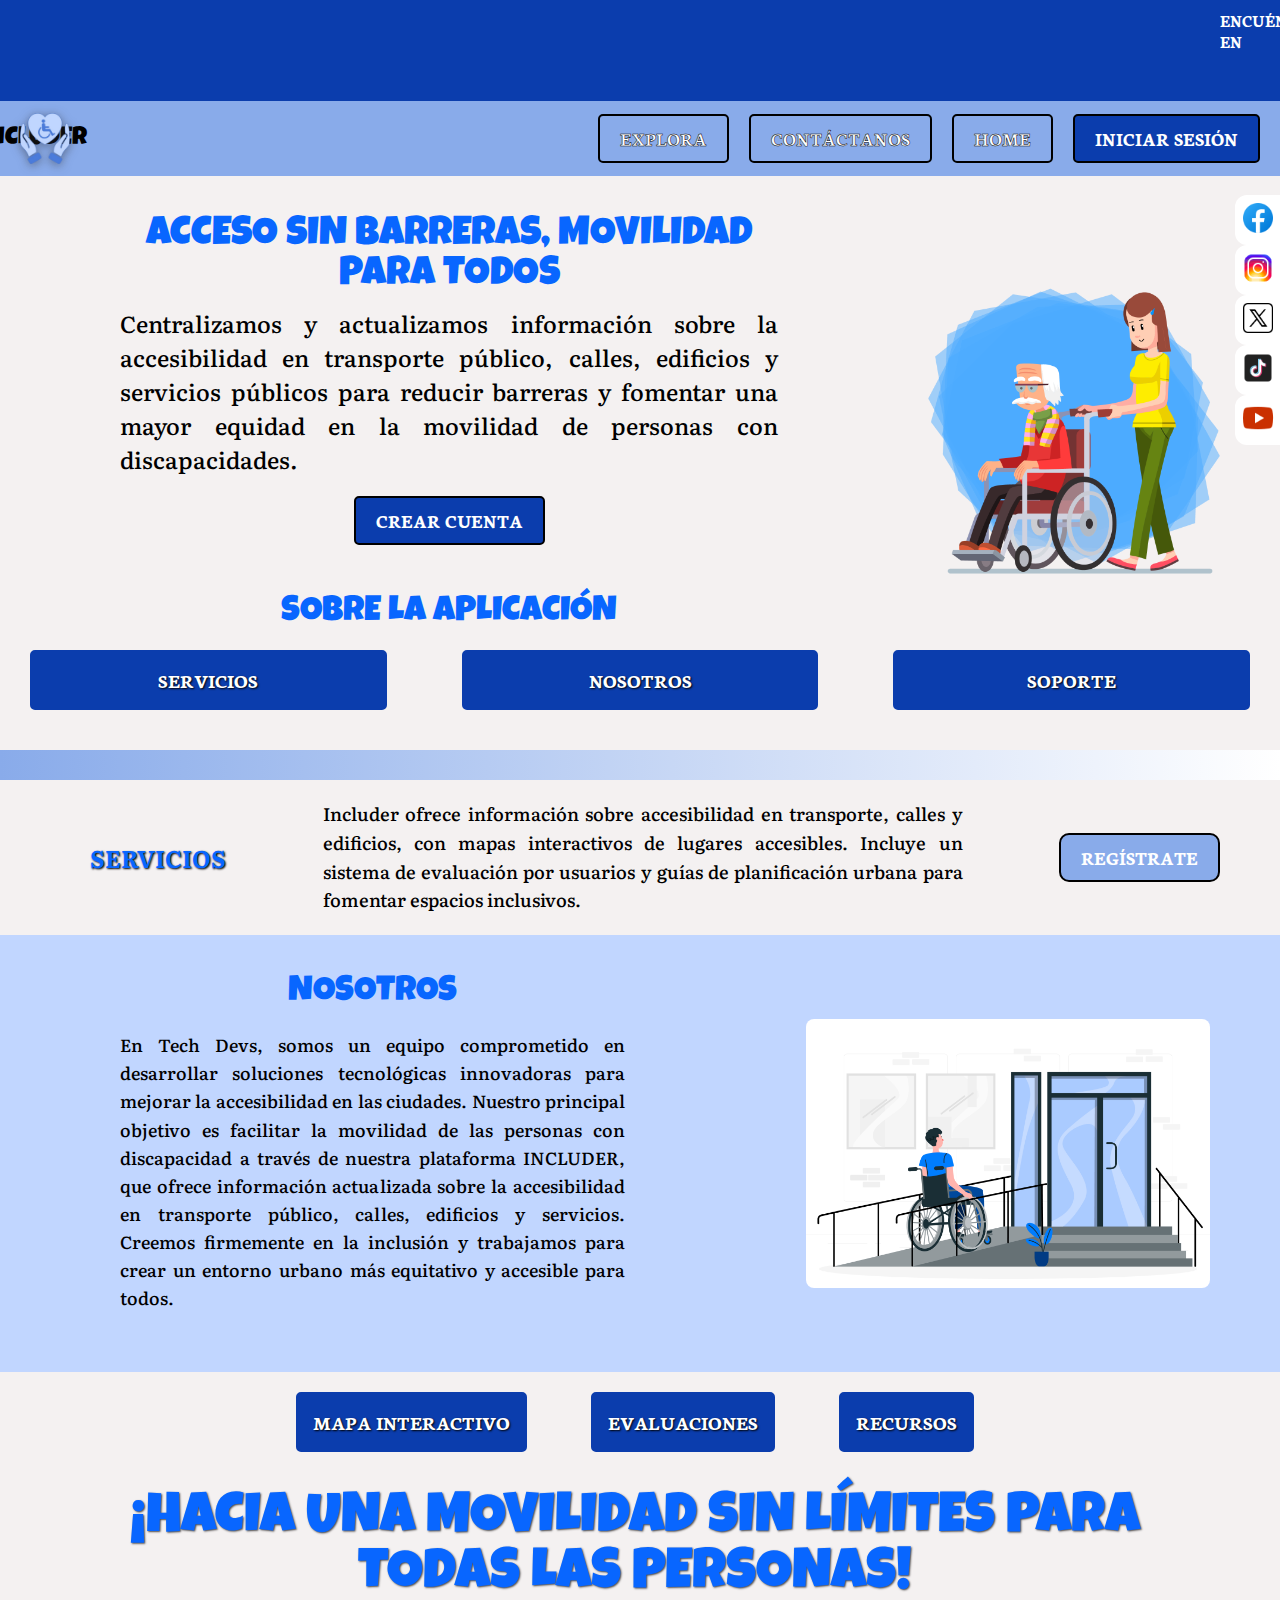
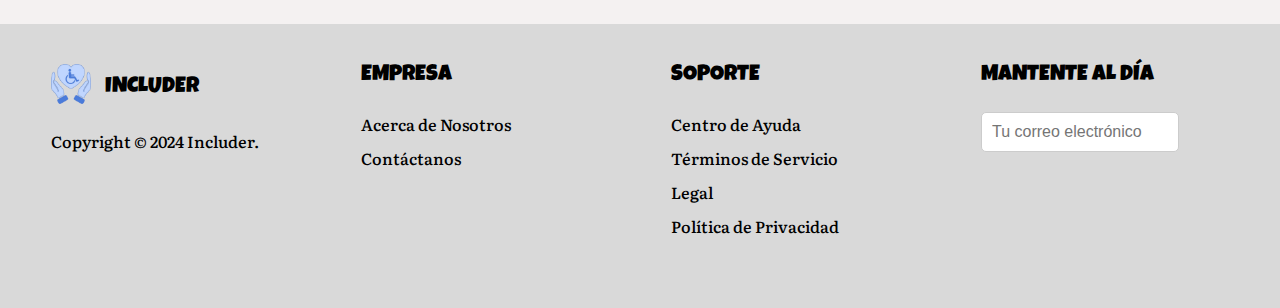
==== Public/index.html @ ab5a55fb "Implementación de la pantalla PantallaPrincipal" ====
<!DOCTYPE html>
<html lang="es">
  <head>
    <meta charset="UTF-8" />
    <meta name="viewport" content="width=device-width, initial-scale=1.0" />
    <title>Includer - Acceso sin Barreras</title>
    <link
      href="https://fonts.googleapis.com/css2?family=Literata:ital,opsz,wght@0,7..72,200..900;1,7..72,200..900&family=Luckiest+Guy&family=Neuton:ital,wght@0,200;0,300;0,400;0,700;0,800;1,400&family=Unbounded:wght@200..900&display=swap"
      rel="stylesheet"
    />
    <link rel="shortcut icon" href="Favicon.ico" type="image/x-icon"/>
    <link rel="stylesheet" href="Assets/styles/styles.css" />
  </head>
  <body>
    <!-- Barra Superior -->
    <div class="barra-superior">
      <span>ENCUÉNTRANOS EN</span>
      <div class="social-icons">
        <a href="#"
          ><img src="Assets/images/pngwing.com (5).png" alt="TikTok"
        /></a>
        <a href="#"><img src="Assets/images/pngegg.png" alt="Facebook" /></a>
        <a href="#"
          ><img src="Assets/images/pngwing.com (6).png" alt="Instagram"
        /></a>
      </div>
    </div>

    <!-- Barra de Navegación -->
    <nav class="topheader">
      <a href="" class="logo">
        <img
          src="Assets/images/LOGO_INCLUDER-removebg-preview (4).png"
          alt="Includer Logo"
        />
      </a>
      <h1>INCLUDER</h1>
      <!--Boton menu responsive- OPEN-->
      <button class="open-menu" aria-label="Abrir-menu">
        <img src="Assets/images/menu.png" alt="Menú hamburguesa" />
      </button>
      <ul class="menu-horizontal">
        <!--Boton menu responsive- CLOSE-->
        <button class="close-menu" aria-label="Cerrar-menu">
          <img src="Assets/images/close.png" alt="Menú hamburguesa" />
        </button>
        <li>
          <a href="" class="btn-explora">EXPLORA</a>
          <ul class="menu-vertical">
            <li>
              <a href="MapaInteractivo-HTML.html">Mapa Interactivo</a>
            </li>
            <li><a href="Recursos-HTML.html">Recursos</a></li>
            <li>
              <a href="NuestrosServicios-HTML.html">Nuestros servicios</a>
            </li>
            <li><a href="Evaluaciones-HTML.html">Evaluaciones</a></li>
            <li>
              <a href="SoporteTécnico-HTML.html">Soporte técnico</a>
            </li>
          </ul>
        </li>
        <li>
          <a href="Contáctanos-HTML.html" class="btn-contacto">CONTÁCTANOS</a>
        </li>
        <li>
          <a href="" class="btn-home">HOME</a>
        </li>
        <li>
          <a href="IniciarSesión-HTML.html" class="btn-login">INICIAR SESIÓN</a>
        </li>
      </ul>
    </nav>
    <!-- Sección Principal -->
    <main>
      <div class="Seccion-principal">
        <div class="text-content">
          <h2>ACCESO SIN BARRERAS, MOVILIDAD PARA TODOS</h2>
          <p>
            Centralizamos y actualizamos información sobre la accesibilidad en
            transporte público, calles, edificios y servicios públicos para
            reducir barreras y fomentar una mayor equidad en la movilidad de
            personas con discapacidades.
          </p>
          <a href="CrearCuenta-HTML.html">
            <button class="cta-button">CREAR CUENTA</button>
          </a>
          <h3>SOBRE LA APLICACIÓN</h3>
        </div>
        <div class="image">
          <img
            src="Assets/images/pngwing.com (1).png"
            alt="Persona ayudando a un anciano en silla de ruedas"
          />
        </div>
      </div>
      <div class="TABS">
        <a href="#Servicios-Includer" class="tab">SERVICIOS</a>
        <a href="#Nosotros-Includer" class="tab">NOSOTROS</a>
        <a href="SoporteTécnico-HTML.html" class="tab">SOPORTE</a>
      </div>
    </main>
    <!--Banner flotante de redes sociales-->
    <div class="Container_SN">
      <ul class="Banner_SN">
        <li>
          <img
            src="Assets/images/icons8-facebook-nuevo-48.png"
            width="36"
            height="36"
          />
          <p>
            <a href="Pagina Oficial" target="_blank"
              >Danos un like<br />Facebook</a
            >
          </p>
        </li>
        <li>
          <img
            src="Assets/images/icons8-instagram-48.png"
            width="36"
            height="36"
          />
          <p>
            <a href="Pagina Oficial" target="_blank"
              >Danos un like<br />Instagram</a
            >
          </p>
        </li>
        <li>
          <img
            src="Assets/images/icons8-twitterx-50.png"
            width="36"
            height="36"
          />
          <p>
            <a href="Pagina Oficial" target="_blank"
              >Danos un like<br />Twitter X</a
            >
          </p>
        </li>
        <li>
          <img
            src="Assets/images/icons8-tik-tok-48.png"
            width="36"
            height="36"
          />
          <p>
            <a href="Pagina Oficial" target="_blank"
              >Danos un like<br />TikTok</a
            >
          </p>
        </li>
        <li>
          <img
            src="Assets/images/icons8-youtube-48.png"
            width="36"
            height="36"
          />
          <p>
            <a href="Pagina Oficial" target="_blank"
              >Danos un like<br />Youtube</a
            >
          </p>
        </li>
      </ul>
    </div>
    <!--Section Servicios-->
    <section class="Servicios">
      <div class="barra-degradado"></div>
      <div id="Servicios-Includer">
        <h3>SERVICIOS</h3>
        <p>
          Includer ofrece información sobre accesibilidad en transporte, calles
          y edificios, con mapas interactivos de lugares accesibles. Incluye un
          sistema de evaluación por usuarios y guías de planificación urbana
          para fomentar espacios inclusivos.
        </p>
        <a href="CrearCuenta-HTML.html" class="tab-serv">REGÍSTRATE</a>
      </div>
    </section>
    <!--Section Nosotros-->
    <section class="Nosotros">
      <div class="barra-degradado"></div>
      <div id="Nosotros-Includer">
        <div class="text-content">
          <h3>NOSOTROS</h3>
          <p>
            En Tech Devs, somos un equipo comprometido en desarrollar soluciones
            tecnológicas innovadoras para mejorar la accesibilidad en las
            ciudades. Nuestro principal objetivo es facilitar la movilidad de
            las personas con discapacidad a través de nuestra plataforma
            INCLUDER, que ofrece información actualizada sobre la accesibilidad
            en transporte público, calles, edificios y servicios. Creemos
            firmemente en la inclusión y trabajamos para crear un entorno urbano
            más equitativo y accesible para todos.
          </p>
        </div>
        <div class="imagen">
          <img
            src="Assets/images/PERSONA EN SILLA DE RUEDAS SUBIENDO RAMPA.jpg"
            alt="Persona ayudando a un anciano en silla de ruedas"
          />
        </div>
      </div>
    </section>
    <section class="Nosotros-tabs">
      <div class="text-content">
        <div class="tabs">
          <a href="MapaInteractivo-HTML.html" class="tab">MAPA INTERACTIVO</a>
          <a href="Evaluaciones-HTML.html" class="tab">EVALUACIONES</a>
          <a href="Recursos-HTML.html" class="tab">RECURSOS</a>
        </div>
        <h1>¡HACIA UNA MOVILIDAD SIN LÍMITES PARA TODAS LAS PERSONAS!</h1>
      </div>
    </section>
    <!-- PIE DE PAGINA -->
    <footer class="footer-section">
      <div class="footer-container">
        <div class="footer-column">
          <h3>
            <img
              src="Assets/images/LOGO_INCLUDER-removebg-preview (4).png"
              alt="Logo Includer"
              style="width: 40px; vertical-align: middle; margin-right: 10px"
            />
            INCLUDER
          </h3>
          <ul>
            <li><a href="#">Copyright © 2024 Includer.</a></li>
          </ul>
        </div>
        <div class="footer-column">
          <h3>EMPRESA</h3>
          <ul>
            <li><a href="#">Acerca de Nosotros</a></li>
            <li><a href="#">Contáctanos</a></li>
          </ul>
        </div>
        <div class="footer-column">
          <h3>SOPORTE</h3>
          <ul>
            <li><a href="#">Centro de Ayuda</a></li>
            <li><a href="#">Términos de Servicio</a></li>
            <li><a href="#">Legal</a></li>
            <li><a href="#">Política de Privacidad</a></li>
          </ul>
        </div>
        <div class="footer-column">
          <h3>MANTENTE AL DÍA</h3>
          <form>
            <input
              type="email"
              placeholder="Tu correo electrónico"
              class="email-input"
            />
          </form>
        </div>
      </div>
    </footer>
  </body>
  <script src="Assets/scripts/main.js"></script>
</html>
---- Public/Assets/styles/styles.css ----
* {
  margin: 0;
  padding: 0;
  box-sizing: border-box;
}

body {
  color: #333;
  background-color: #f4f1f1;
}

.open-menu,
.close-menu {
  display: none;
}
/* Barra Superior */
.barra-superior {
  background-color: #0b3dad;
  color: white;
  display: flex;
  justify-content: space-between;
  padding: 10px 20px;
  font-family: "Neuton", serif;
  font-weight: 700;
  font-style: normal;
  font-size: 1.05rem;
}

.barra-superior span {
  font-weight: bold;
  margin-left: 1200px;
}

.social-icons img {
  width: 23px;
  margin-left: 5px;
}

/* Alineación del Menú Horizontal */
.logo {
  display: flex;
  align-items: center;
}

.logo img {
  width: 50px; /* Tamaño reducido del logo */
  margin-right: 10px;
  filter: drop-shadow(0 2px 5px #33333384);
}

.topheader h1 {
  font-size: 25px; /* Tamaño más pequeño para el texto del logo */
  color: rgb(0, 0, 0);
  margin: 0;
  font-family: "Luckiest Guy", cursive;
  font-weight: 400;
  font-style: normal;
  text-decoration: none;
  margin-left: -100px;
  padding-left: -20px;
}

/*HEADER*/
.topheader {
  width: 100%;
  z-index: 100;
  height: 75px;
  display: flex;
  align-items: center;
  justify-content: space-between;
  padding: 0 20px;
  background-color: #89abea;
}

.menu-horizontal {
  list-style: none;
  display: flex;
  justify-content: flex-end;
  width: 100%;
  max-width: 1200px;
}

.menu-vertical li {
  margin: 0; /* Eliminar margen entre los elementos */
}

.menu-horizontal li a {
  display: block;
  padding: 10px 20px;
  color: white;
  text-decoration: none;
  justify-content: inline-block;
  border: 2px solid #000000;
  border-radius: 5px;
  font-family: "Neuton", serif;
  font-weight: 700;
  font-size: 1.2rem;
  font-style: normal;
}

.menu-horizontal li a:hover {
  color: black;
  background-color: white;
}

.menu-vertical {
  padding: 0;
  position: absolute;
  display: none;
  list-style: none;
  margin: 0;
  width: 150px; /* Ajustar el ancho según sea necesario */
  background-color: #89abea;
  z-index: 500;
}

.menu-horizontal li:hover .menu-vertical {
  display: block;
}

.menu-vertical li:hover {
  color: black;
  background-color: white;
}

.menu-vertical li a {
  display: block;
  padding: 10px 15px; /* Ajustar el padding según sea necesario */
  color: white;
  text-decoration: none;
  border: 2px solid #000000;
  border-radius: 5px;
}

.menu-vertical li a:hover {
  color: black;
  background-color: white;
}

.menu-horizontal li {
  margin-left: 20px; /* Ajustar el espacio entre los botones principales */
}

.btn-explora, .btn-contacto, .btn-home {
  -webkit-text-stroke: 0.5px black;
  }

.btn-login {
  background-color: #0b3dad;
  text-decoration: none;
}
.btn-login:hover {
  background-color: #ffffff;
  color: #000000;
}

/* Sección Principal */
.Seccion-principal {
  display: flex;
  justify-content: space-between; /* Centra la sección hero entre la imagen y el borde */
  align-items: center;
  padding: 40px 20px;
}

.text-content {
  max-width: 50%;
  flex: 1; /* Toma el espacio necesario para centrar */
  text-align: center; /* Centra el texto */
  padding-right: 10px; /* Añade espacio entre el texto y la imagen */
  margin-left: 100px;
  margin-right: 100px;
}

.Seccion-principal h2 {
  font-family: Arial, sans-serif;
  font-size: 39.5px;
  color: #0866ff;
  font-family: "Luckiest Guy", cursive;
  font-weight: 400;
  font-style: normal;
}

.Seccion-principal p {
  font-family: "Literata", serif;
  font-weight: 500;
  font-style: normal;
  font-size: 23px;
  color: #000000;
  margin: 10px 0;
  text-align: justify;
}

.cta-button {
  background-color: #0b3dad;
  color: white;
  padding: 10px 20px;
  font-size: 16px;
  border: 2px solid #000000;
  border-radius: 5px;
  margin-top: 10px;
  cursor: pointer;
  font-family: "Neuton", serif;
  font-weight: 700;
  font-size: 1.2rem;
  font-style: normal;
}

.cta-button:hover {
  background-color: #ffffff;
  color:#000000;
  border-color: #0b3dad;
}

.Seccion-principal h3 {
  font-size: 16px;
  color: #000000;
  font-family: "Literata", serif;
  font-weight: 700;
  font-style: normal;
  margin-top: 50px;
}

.TABS {
  display: flex;
  gap: 15px;
  margin-top: 10px;
  margin-top: -40px;
  text-shadow: 1px 1px 2px black;
}

.tab {
  background-color: #0b3dad;
  color: white;
  padding: 10px 20px;
  font-size: 1.2rem;
  border: 2px solid #000000;
  border-radius: 5px;
  text-align: center;
  text-decoration: none;
  font-family: "Neuton", serif;
  font-weight: 700;
  font-style: normal;
  flex: 1; /* Toma el espacio necesario para centrar */
  text-align: center; /* Centra el texto */
  padding-right: 10px; /* Añade espacio entre el texto y la imagen */
}

.image {
  max-width: 30%;
}

.image img {
  max-width: 100%;
  height: auto;
  border-radius: 10px;
}

/* Barra flotante de redes sociales */
.Container_SN {
  padding: 0;
  margin: -35px;
  position: fixed;
  right: -130px;
  top: 230px;
  width: 210px;
  z-index: 1100;
  }
  .Banner_SN li {
  list-style-type: none;
  opacity: 1;
  color: #0b3dad;
  height: 50px;
  padding: 0;
  margin: 0;
  transition: all 0.25s ease-in-out;
  cursor: pointer;
  background-color: white;
  border-radius: 12px;
  }
  .Banner_SN li:hover {
  margin-left: -80px;
  }
  .Banner_SN li img {
  float: left;
  margin: 5px 5px;
  margin-right: 12px;
  }
  .Banner_SN li p {
  padding-top: 5px;
  margin: 0;
  line-height: 16px;
  font-size: 10px;
  }
  .Banner_SN li p a {
  text-decoration: none;
  color: darkblue;
  font-family: "Neuton", serif;
  font-style: normal;
  font-weight: bold;
  }

/* Sección Servicios */
.barra-degradado {
  height: 30px; /* Ajusta la altura según tus necesidades */
  background: linear-gradient(to right, #89ABEA, #ffffff);
  margin-top: 40px; /* Añade un margen superior */
  margin-bottom: 20px; /* Añade un margen inferior para separarla del texto de Servicios */
}

.Servicios {
  background: #FCF7F6
  padding: 20px;
  border-radius: 10px;
  margin-top: 40px; 
  margin-bottom: 20px;
}

#Servicios-Includer {
  display: flex;
  align-items: center;
  justify-content: space-between;
}

#Servicios-Includer h3 {
  color: #0866FF;
  font-weight: bold;
  font-size: 24px;
  margin: 0;
  margin-left: 90px;
  font-family: "Literata", serif;
  font-style: normal;
  text-shadow: 1px 1px 2px black;
}

#Servicios-Includer p {
  font-size: 18px;
  color: #000000;
  max-width: 50%;
  line-height: 1.6;
  margin: 0;
  font-family: "Literata", serif;
  font-weight: 500;
  font-style: normal;
  text-align: justify;
}

.tab-serv {
  background-color: #89ABEA;
  color: #ffffff;
  font-weight: bold;
  padding: 10px 20px;
  border-radius: 10px;
  text-decoration: none;
  border: 2px solid #000000;
  margin-right: 60px;
  font-size: 1.2rem;
  font-family: "Neuton", serif;
  font-style: normal;
}

.tab-serv:hover {
  background-color: #5585b5;
}

/* Sección Nosotros */
section.Nosotros {
  display: flex;
  align-items: center;
  justify-content: center;
  padding: 40px 20px;
  background-color: #C1D6FF;
  color: #0866FF;
}

#Nosotros-Includer {
  display: flex;
  flex-direction: row;
  max-width: 1400px;
  width: 100%;
  gap: 20px;
}

/* Contenido de texto */
.text-content {
  flex: 1;
}

.text-content h3 {
  font-size: 2.2rem;
  font-weight: bold;
  color: #0866FF;
  margin-bottom: 20px;
  font-family: "Luckiest Guy", cursive;
  font-weight: 400;
  font-style: normal;
}

.Nosotros p {
  font-size: 1.1em;
  color: #000000;
  line-height: 1.6;
  margin-bottom: 20px;
  text-align: justify;
  font-family: "Literata", serif;
  font-weight: 500;
  font-style: normal;
}

/* Imagen de la sección Nosotros */
.imagen {
  flex: 1;
  display: flex;
  justify-content: center;
  align-items: center;
}

.imagen img {
  max-width: 80%; /* Ajuste el tamaño máximo de la imagen */
  height: 1;
  border-radius: 8px;
}

/* Sección Nosotros Tabs */
section.Nosotros-tabs {
  width: 100%;
  background-color: #F4F1F1; /* Color de fondo opcional */
  padding: 20px 0; /* Espaciado vertical */
  display: flex;
  justify-content: center; /* Centra el contenido horizontalmente */
  align-items: center; /* Centra el contenido verticalmente */
}

.Nosotros-tabs h1 {
  font-family: "Luckiest Guy", cursive;
  font-weight: 400;
  font-style: normal;
  font-size: 3.5rem;
  text-shadow: 1px 1px 2px rgb(76, 74, 74);
}

.text-content {
  width: 100%; /* Asegura que el contenido ocupe todo el ancho */
  max-width: 1200px; /* Limita el ancho máximo para pantallas grandes */
  text-align: center; /* Centra el texto */
}

.tabs {
  margin-bottom: 40px; /* Espacio entre las pestañas y el título */
  text-shadow: 1px 1px 2px black;
}

.tab {
  display: inline-block;
  background-color: #0B3DAD; 
  border-color: #0B3DAD;
  color: white;
  padding: 15px 15px; /* Aumenta el espaciado interno para agrandar los botones */
  margin: 0 30px; /* Aumenta el espaciado entre los botones */
  border-radius: 5px; 
  text-decoration: none;
  font-weight: bold; 
  font-size: 20px; /* Aumenta el tamaño de la fuente */
}
.tab:hover {
  background-color: #ffffff; 
  color: #000000; 
}

h1 {
  color: #0866FF; /* Color del título */
  font-size: 28px; /* Tamaño de fuente del título */
  font-weight: bold; /* Negrita */
  margin-top: 20px; /* Espacio superior */
}
/* Pie de pagina */
.footer-section {
  background-color: #D9D9D9;
  color: #000000;
  padding: 40px 20px;
}

.footer-container {
  display: flex;
  justify-content: space-around;
  align-items: flex-start;
  margin-bottom: 20px;
}

.footer-column {
  width: 20%;
}

.footer-column h3 {
  font-size: 1.4rem;
  margin-bottom: 15px;
  padding-bottom: 10px;
  font-family: "Luckiest Guy", cursive;
  font-weight: 400;
  font-style: normal;
}

.footer-column ul {
  list-style-type: none;
}

.footer-column ul li {
  margin-bottom: 10px;
}

.footer-column ul li a {
  text-decoration: none;
  color: #000000;
}

.footer-column li {
  font-family: "Literata", serif;
  font-weight: 500;
  font-style: normal;
  font-size: 1rem;
  }

.footer-column li:hover {
 font-weight: bold;
 text-decoration: underline;
 text-decoration-color: black;
 }


.email-input {
  padding: 10px; /* Espaciado interno */
  width: 80%; /* Ancho del campo de entrada */
  border-radius: 5px; /* Bordes redondeados */
  border: 1px solid #ccc; /* Borde gris claro */
  font-size: 16px; /* Tamaño de fuente */
  margin-bottom: 10px; /* Espacio inferior entre el campo y el botón */
  background-color: #ffffff;
}
/*Configuracion-Responsive*/
@media (max-width: 768px) {
  /*MENU*/
  .menu-horizontal {
    flex-direction: column;
    position: fixed;
    left: 0;
    top: 0;
    width: 100%; /* Cambiar de 80% a 100% para que ocupe todo el ancho */
    height: 100%; /* Asegurarse de que el menú ocupe toda la altura de la pantalla */
    align-items: center;
    background-color: #0b3dad;
    overflow-y: auto;
    pointer-events: none;
    transform: translateY(-100%);
    transition: opacity 0.3s, transform 0.3s;
    z-index: 9999;
    padding: 20px 0;
  }

  .menu-horizontal.menu_opened {
    opacity: 1;
    pointer-events: all;
    transform: translateY(0);
  }

  .menu-horizontal li {
    padding: 10px 0; /* Espacio vertical entre los botones */
    margin: 0; /* Asegurarse de que no haya margen */
    width: 100%; /* Asegurarse de que los botones ocupen todo el ancho */
    text-align: center; /* Centrar el texto de los botones */
  }

  .menu-horizontal a {
    color: black;
    line-height: 40px;
    font-size: 22px;
    padding: 5px 0;
  }

  .menu-horizontal a:hover,
  .menu-horizontal a.selected {
    color: #0b3dad;
    text-decoration: underline;
  }

  .menu-horizontal a:focus {
    outline: 2px dashed #4b7cdb;
    outline-offset: 4px;
  }

  .menu-horizontal a::after {
    content: none;
  }

  .open-menu,
  .close-menu {
    display: block;
    border: none;
    background: none;
    cursor: pointer;
    z-index: 1000;
    margin-right: 30px;
    position: absolute;
    right: 10px; /* Ajusta este valor para mover más a la derecha */
    top: 20px;
  }

  .close-menu {
    align-self: flex-end;
    padding: 10px 10px;
  }

  .open-menu:focus:not(:focus-visible),
  .close-menu:focus:not(:focus-visible) {
    outline: none;
  }

  /* Ajuste de la barra superior */
  .barra-superior {
    flex-direction: column;
    align-items: center;
  }

  .barra-superior span {
    margin-left: 0;
  }

  .logo img {
    width: 40px;
  }

  .topheader h1 {
    font-size: 18px;
    margin-left: 5px;
  }

  /* Sección principal */
  .Seccion-principal {
    flex-direction: column;
    align-items: center;
    padding: 20px;
  }

  .image {
    width: 250px;
  }

  .text-content {
    max-width: 100%;
    margin: 0;
    padding: 10px;
  }

  .Seccion-principal h2 {
    font-size: 24px;
  }

  .Seccion-principal p {
    font-size: 18px;
  }

  #Servicios-Includer {
    flex-direction: column;
    align-items: center;
    text-align: center;
  }

  #Servicios-Includer h3 {
    margin-left: 0; /* Eliminar margen izquierdo en pantallas pequeñas */
    margin-bottom: 10px;
  }

  #Servicios-Includer p {
    max-width: 70%; /* Ocupa el ancho completo en pantallas pequeñas */
    margin: 10px 0;
  }

  .tab-serv {
    margin: 10px 0; /* Separación vertical para el botón */
  }

  #Nosotros-Includer {
    display: flex;
    flex-direction: column;
    align-items: center;
    text-align: center;
  }

  .text-content {
    margin-bottom: 20px; /* Añade espacio entre el texto y la imagen */
  }

  .imagen img {
    max-width: 100%; /* Ajusta la imagen al ancho completo de la pantalla */
    height: auto;
  }

  .Seccion-principal {
    flex-direction: column; /* Coloca los elementos en una columna */
    align-items: center; /* Centra los elementos en el eje horizontal */
  }

  .text-content {
    order: 1; /* Asegura que el contenido de texto esté antes de la imagen */
    margin: 0 20px; /* Reduce el margen para adaptarse a pantallas pequeñas */
  }

  .cta-button {
    margin-bottom: 20px; /* Añade espacio inferior al botón */
  }

  .image {
    order: 2; /* Coloca la imagen justo después del botón "CREAR CUENTA" */
    max-width: 80%; /* Ajusta el tamaño de la imagen en pantallas pequeñas */
    margin: 20px 0; /* Espacio alrededor de la imagen */
  }

  .Seccion-principal h2 {
    font-size: 2rem;
  }

  /* Cambiar la disposición de .TABS para que los elementos estén en columna */
  .TABS {
    flex-direction: column; /* Cambia la disposición a columna */
    gap: 10px; /* Ajusta el espacio entre los tabs */
    margin-top: 20px; /* Añade espacio superior para separación */
    width: 100%; /* Asegura que los tabs ocupen todo el ancho */
    align-items: center; /* Centra los tabs en la columna */
  }

  .tab {
    margin: 10px 0; /* Ajusta el margen entre los botones */
    width: 60%; /* Hace que los botones ocupen el 100% del ancho disponible */
    text-align: center; /* Centra el texto dentro del botón */
  }

  .Nosotros-tabs h1 {
    font-size: 2rem; /* Ajusta el tamaño del título en pantallas pequeñas */
  }

  /* Footer */
  .footer-section .footer-container {
    flex-direction: column;
    align-items: center;
  }

  .footer-column {
    width: 100%;
    margin-bottom: 20px;
  }

  .footer-bottom p {
    font-size: 2.5rem;
  }

  .footer-column h3 {
    text-align: center;
    font-size: 1.1rem;
  }

  .footer-column ul {
    text-align: center;
  }

  .footer-column img {
    display: block;
    margin: 0 auto;
    max-width: 100%;
    height: auto;
  }

  .footer-column .email-input {
    display: block;
    margin: 0 auto;
    width: 80%;
  }
}
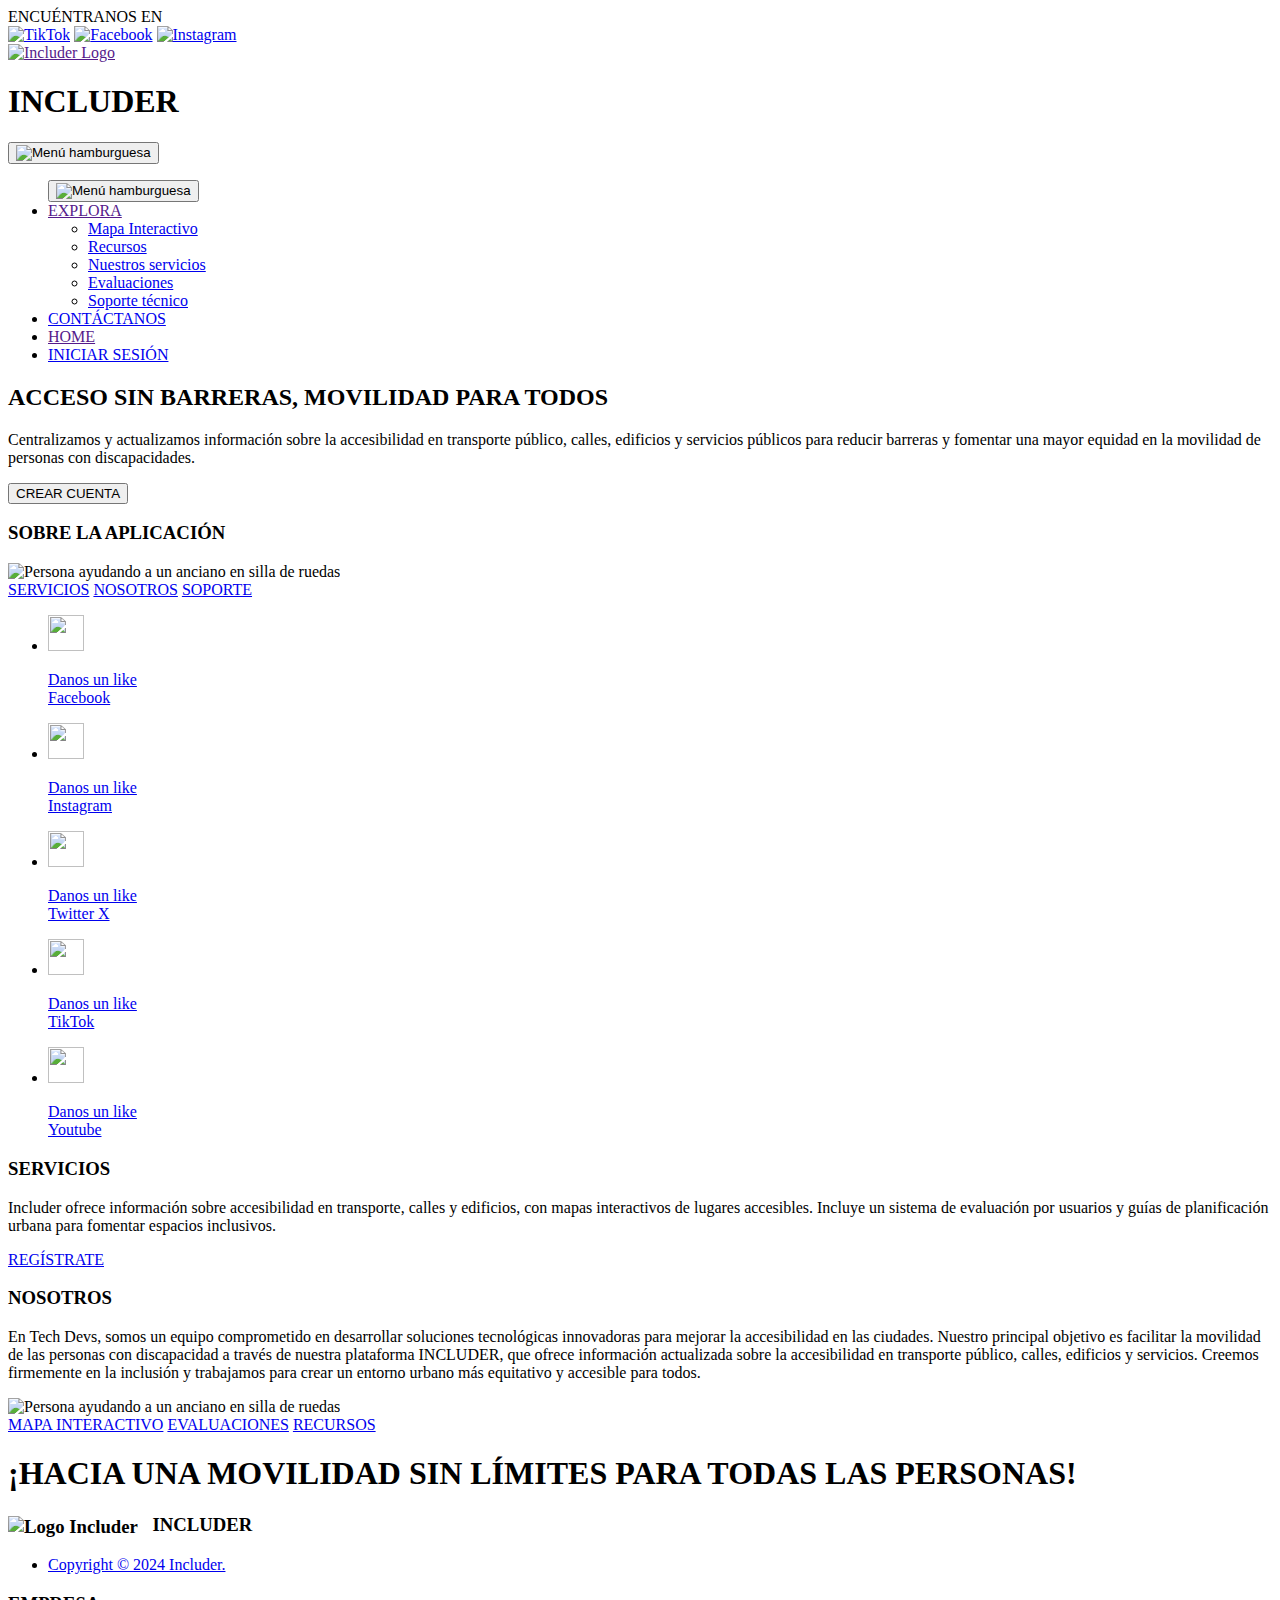
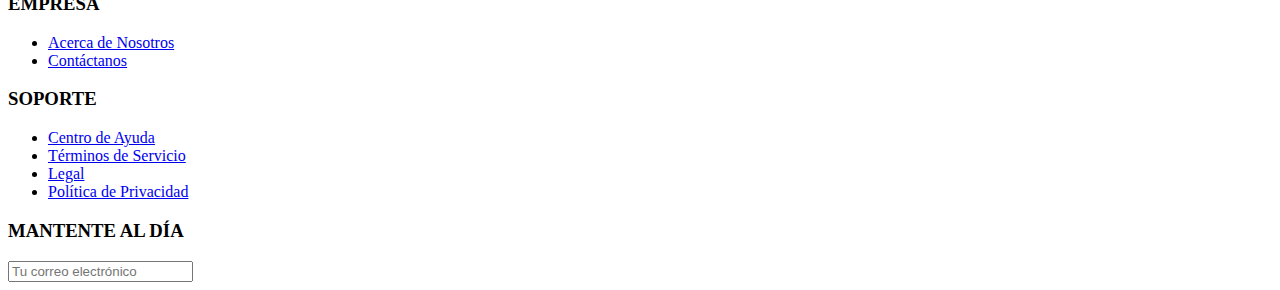
==== commit 70f147b1: "kandle commit" ====
--- a/Public/index.html
+++ b/Public/index.html
@@ -12,7 +12,7 @@
     <link rel="stylesheet" href="Assets/styles/styles.css" />
   </head>
   <body>
-    <!-- Barra Superior -->
+    <!-- Barra superior -->
     <div class="barra-superior">
       <span>ENCUÉNTRANOS EN</span>
       <div class="social-icons">
